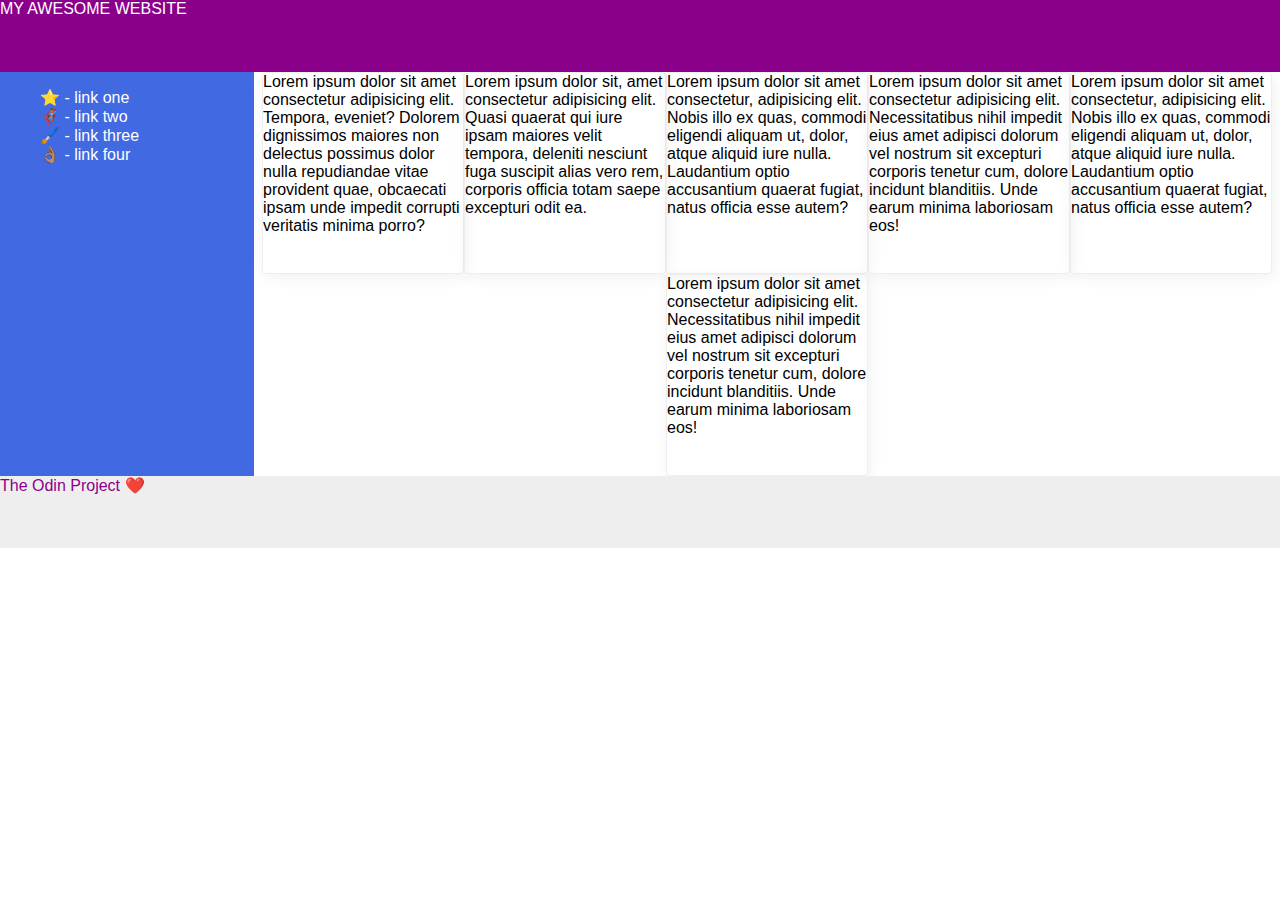
==== flex/07-flex-layout-2/index.html @ 6764783f "Created basic page layout" ====
<!DOCTYPE html>
<html lang="en">
  <head>
    <meta charset="UTF-8">
    <meta http-equiv="X-UA-Compatible" content="IE=edge">
    <meta name="viewport" content="width=device-width, initial-scale=1.0">
    <title>The Holy Grail</title>
    <link rel="stylesheet" href="style.css">
  </head>
  <body>
    <div class="layout-vertical">
      <div class="header">
        MY AWESOME WEBSITE
      </div>

      <div class="content">
        <div class="layout-horizontal">
          <div class="sidebar">
            <ul>
              <li><a href="#">⭐ - link one</a></li>
              <li><a href="#">🦸🏽‍♂️ - link two</a></li>
              <li><a href="#">🖌️ - link three</a></li>
              <li><a href="#">👌🏽 - link four</a></li>
            </ul>
          </div>
          <div class="layout-vertical">
              <div class="card">Lorem ipsum dolor sit amet consectetur adipisicing elit. Tempora, eveniet? Dolorem dignissimos maiores non delectus possimus dolor nulla repudiandae vitae provident quae, obcaecati ipsam unde impedit corrupti veritatis minima porro?</div>
              <div class="card">Lorem ipsum dolor sit, amet consectetur adipisicing elit. Quasi quaerat qui iure ipsam maiores velit tempora, deleniti nesciunt fuga suscipit alias vero rem, corporis officia totam saepe excepturi odit ea.</div>
              <div class="card">Lorem ipsum dolor sit amet consectetur, adipisicing elit. Nobis illo ex quas, commodi eligendi aliquam ut, dolor, atque aliquid iure nulla. Laudantium optio accusantium quaerat fugiat, natus officia esse autem?</div>    
              <div class="card">Lorem ipsum dolor sit amet consectetur adipisicing elit. Necessitatibus nihil impedit eius amet adipisci dolorum vel nostrum sit excepturi corporis tenetur cum, dolore incidunt blanditiis. Unde earum minima laboriosam eos!</div>
              <div class="card">Lorem ipsum dolor sit amet consectetur, adipisicing elit. Nobis illo ex quas, commodi eligendi aliquam ut, dolor, atque aliquid iure nulla. Laudantium optio accusantium quaerat fugiat, natus officia esse autem?</div>
              <div class="card">Lorem ipsum dolor sit amet consectetur adipisicing elit. Necessitatibus nihil impedit eius amet adipisci dolorum vel nostrum sit excepturi corporis tenetur cum, dolore incidunt blanditiis. Unde earum minima laboriosam eos!</div>    
          </div>
        </div>  
      </div>
      
      <div class="footer">
        The Odin Project ❤️
      </div>
    </div>
  </body>
</html>
---- flex/07-flex-layout-2/style.css ----
body {
  font-family: -apple-system, BlinkMacSystemFont, 'Segoe UI', Roboto, Oxygen, Ubuntu, Cantarell, 'Open Sans', 'Helvetica Neue', sans-serif;
  margin: 0;
  min-height: 100vh;
}

.header {
  height: 72px;
  background: darkmagenta;
  color: white;
}

.footer {
  height: 72px;
  background: #eee;
  color: darkmagenta;
}

.sidebar {
  width: 300px;
  background: royalblue;
  box-sizing: border-box;
}

.card {
  border: 1px solid #eee;
  box-shadow: 2px 4px 16px rgba(0,0,0,.06);
  border-radius: 4px;
  width: 200px;
  height: 200px;
}

ul {
  list-style-type: none;

}

a {
  text-decoration: none;
  color: white;
}

.layout-vertical {
  display: flex;
  flex-direction: column;
}

/* Targets all content in center of page */
.layout-vertical .layout-horizontal {
  display: flex;
  flex-direction: row;
}

/* Targets cards within content in center of page */
.layout-vertical .layout-horizontal .layout-vertical {
  display: flex;
  flex-direction: row;
  justify-content: center;
  align-items: center;
  flex-wrap: wrap;
}

.content {
  display: flex;
  flex-direction: row;
  width: 100%;
}
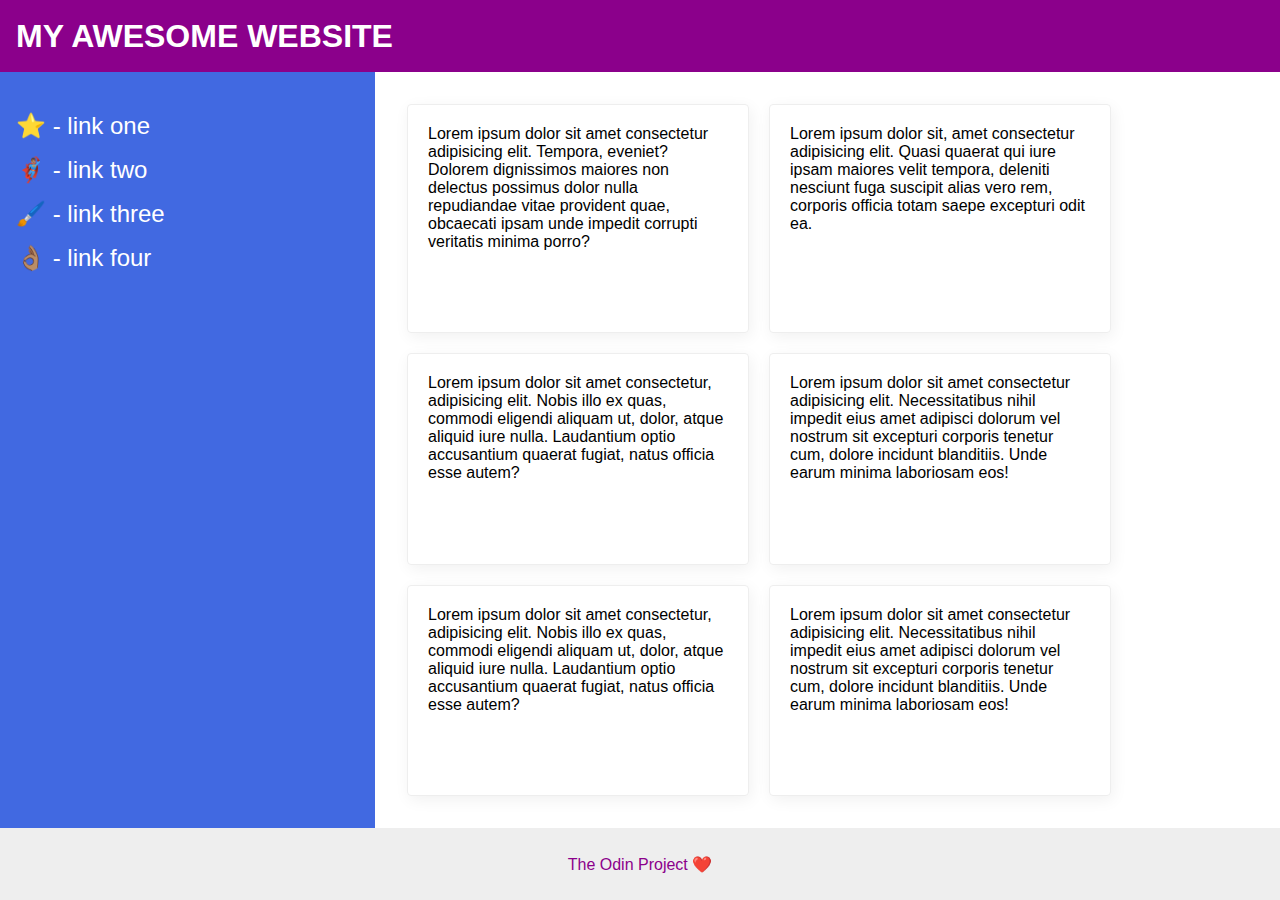
==== commit a7de920d: "Completed problem 7" ====
--- a/flex/07-flex-layout-2/index.html
+++ b/flex/07-flex-layout-2/index.html
@@ -8,32 +8,32 @@
     <link rel="stylesheet" href="style.css">
   </head>
   <body>
-    <div class="layout-vertical">
+    <div class="header-box">
       <div class="header">
         MY AWESOME WEBSITE
+      </div>  
+    </div>
+
+    <div class="content">
+      <div class="sidebar">
+        <ul>
+          <li><a href="#">⭐ - link one</a></li>
+          <li><a href="#">🦸🏽‍♂️ - link two</a></li>
+          <li><a href="#">🖌️ - link three</a></li>
+          <li><a href="#">👌🏽 - link four</a></li>
+        </ul>
       </div>
+      <div class="card-layout">
+        <div class="card">Lorem ipsum dolor sit amet consectetur adipisicing elit. Tempora, eveniet? Dolorem dignissimos maiores non delectus possimus dolor nulla repudiandae vitae provident quae, obcaecati ipsam unde impedit corrupti veritatis minima porro?</div>
+        <div class="card">Lorem ipsum dolor sit, amet consectetur adipisicing elit. Quasi quaerat qui iure ipsam maiores velit tempora, deleniti nesciunt fuga suscipit alias vero rem, corporis officia totam saepe excepturi odit ea.</div>
+        <div class="card">Lorem ipsum dolor sit amet consectetur, adipisicing elit. Nobis illo ex quas, commodi eligendi aliquam ut, dolor, atque aliquid iure nulla. Laudantium optio accusantium quaerat fugiat, natus officia esse autem?</div>    
+        <div class="card">Lorem ipsum dolor sit amet consectetur adipisicing elit. Necessitatibus nihil impedit eius amet adipisci dolorum vel nostrum sit excepturi corporis tenetur cum, dolore incidunt blanditiis. Unde earum minima laboriosam eos!</div>
+        <div class="card">Lorem ipsum dolor sit amet consectetur, adipisicing elit. Nobis illo ex quas, commodi eligendi aliquam ut, dolor, atque aliquid iure nulla. Laudantium optio accusantium quaerat fugiat, natus officia esse autem?</div>
+        <div class="card">Lorem ipsum dolor sit amet consectetur adipisicing elit. Necessitatibus nihil impedit eius amet adipisci dolorum vel nostrum sit excepturi corporis tenetur cum, dolore incidunt blanditiis. Unde earum minima laboriosam eos!</div>       
+      </div>
+    </div>
 
-      <div class="content">
-        <div class="layout-horizontal">
-          <div class="sidebar">
-            <ul>
-              <li><a href="#">⭐ - link one</a></li>
-              <li><a href="#">🦸🏽‍♂️ - link two</a></li>
-              <li><a href="#">🖌️ - link three</a></li>
-              <li><a href="#">👌🏽 - link four</a></li>
-            </ul>
-          </div>
-          <div class="layout-vertical">
-              <div class="card">Lorem ipsum dolor sit amet consectetur adipisicing elit. Tempora, eveniet? Dolorem dignissimos maiores non delectus possimus dolor nulla repudiandae vitae provident quae, obcaecati ipsam unde impedit corrupti veritatis minima porro?</div>
-              <div class="card">Lorem ipsum dolor sit, amet consectetur adipisicing elit. Quasi quaerat qui iure ipsam maiores velit tempora, deleniti nesciunt fuga suscipit alias vero rem, corporis officia totam saepe excepturi odit ea.</div>
-              <div class="card">Lorem ipsum dolor sit amet consectetur, adipisicing elit. Nobis illo ex quas, commodi eligendi aliquam ut, dolor, atque aliquid iure nulla. Laudantium optio accusantium quaerat fugiat, natus officia esse autem?</div>    
-              <div class="card">Lorem ipsum dolor sit amet consectetur adipisicing elit. Necessitatibus nihil impedit eius amet adipisci dolorum vel nostrum sit excepturi corporis tenetur cum, dolore incidunt blanditiis. Unde earum minima laboriosam eos!</div>
-              <div class="card">Lorem ipsum dolor sit amet consectetur, adipisicing elit. Nobis illo ex quas, commodi eligendi aliquam ut, dolor, atque aliquid iure nulla. Laudantium optio accusantium quaerat fugiat, natus officia esse autem?</div>
-              <div class="card">Lorem ipsum dolor sit amet consectetur adipisicing elit. Necessitatibus nihil impedit eius amet adipisci dolorum vel nostrum sit excepturi corporis tenetur cum, dolore incidunt blanditiis. Unde earum minima laboriosam eos!</div>    
-          </div>
-        </div>  
-      </div>
-      
+    <div class="footer-box">
       <div class="footer">
         The Odin Project ❤️
       </div>
--- a/flex/07-flex-layout-2/style.css
+++ b/flex/07-flex-layout-2/style.css
@@ -2,66 +2,79 @@
   font-family: -apple-system, BlinkMacSystemFont, 'Segoe UI', Roboto, Oxygen, Ubuntu, Cantarell, 'Open Sans', 'Helvetica Neue', sans-serif;
   margin: 0;
   min-height: 100vh;
+  display: flex;
+  flex-direction: column;
+}
+
+.header-box {
+  display: flex;
+  align-items: center;
+  height: 72px;
+  background: darkmagenta;
 }
 
 .header {
+  color: white;
+  font-size: 32px;
+  font-weight: 900;
+  flex: 1;
+  padding-left: 16px;
+  }
+
+.content {
+  display: flex;
+  flex-direction: row;
+  flex: 1;
+}
+
+.card-layout {
+  display: flex;
+  flex-direction: row;
+  flex-wrap: wrap;
+  gap: 20px;
+  padding: 32px;
+}
+
+.footer-box {
   height: 72px;
-  background: darkmagenta;
-  color: white;
+  background: #eee;
+  display: flex;
+  justify-content: center;
+  align-items: center;
 }
 
 .footer {
-  height: 72px;
-  background: #eee;
   color: darkmagenta;
 }
 
 .sidebar {
-  width: 300px;
+  width: 375px;
+  font-size: 24px;
   background: royalblue;
   box-sizing: border-box;
+  flex-shrink: 0;
+  padding: 16px;
 }
 
 .card {
   border: 1px solid #eee;
   box-shadow: 2px 4px 16px rgba(0,0,0,.06);
   border-radius: 4px;
-  width: 200px;
-  height: 200px;
+  width: 300px;
+  height: auto;
+  padding: 20px;
 }
 
 ul {
   list-style-type: none;
+  padding-left: 0px;
+}
 
+li {
+  margin: 16px 0;
 }
 
 a {
   text-decoration: none;
   color: white;
-}
-
-.layout-vertical {
-  display: flex;
-  flex-direction: column;
-}
-
-/* Targets all content in center of page */
-.layout-vertical .layout-horizontal {
-  display: flex;
-  flex-direction: row;
-}
-
-/* Targets cards within content in center of page */
-.layout-vertical .layout-horizontal .layout-vertical {
-  display: flex;
-  flex-direction: row;
-  justify-content: center;
-  align-items: center;
-  flex-wrap: wrap;
-}
-
-.content {
-  display: flex;
-  flex-direction: row;
-  width: 100%;
 }